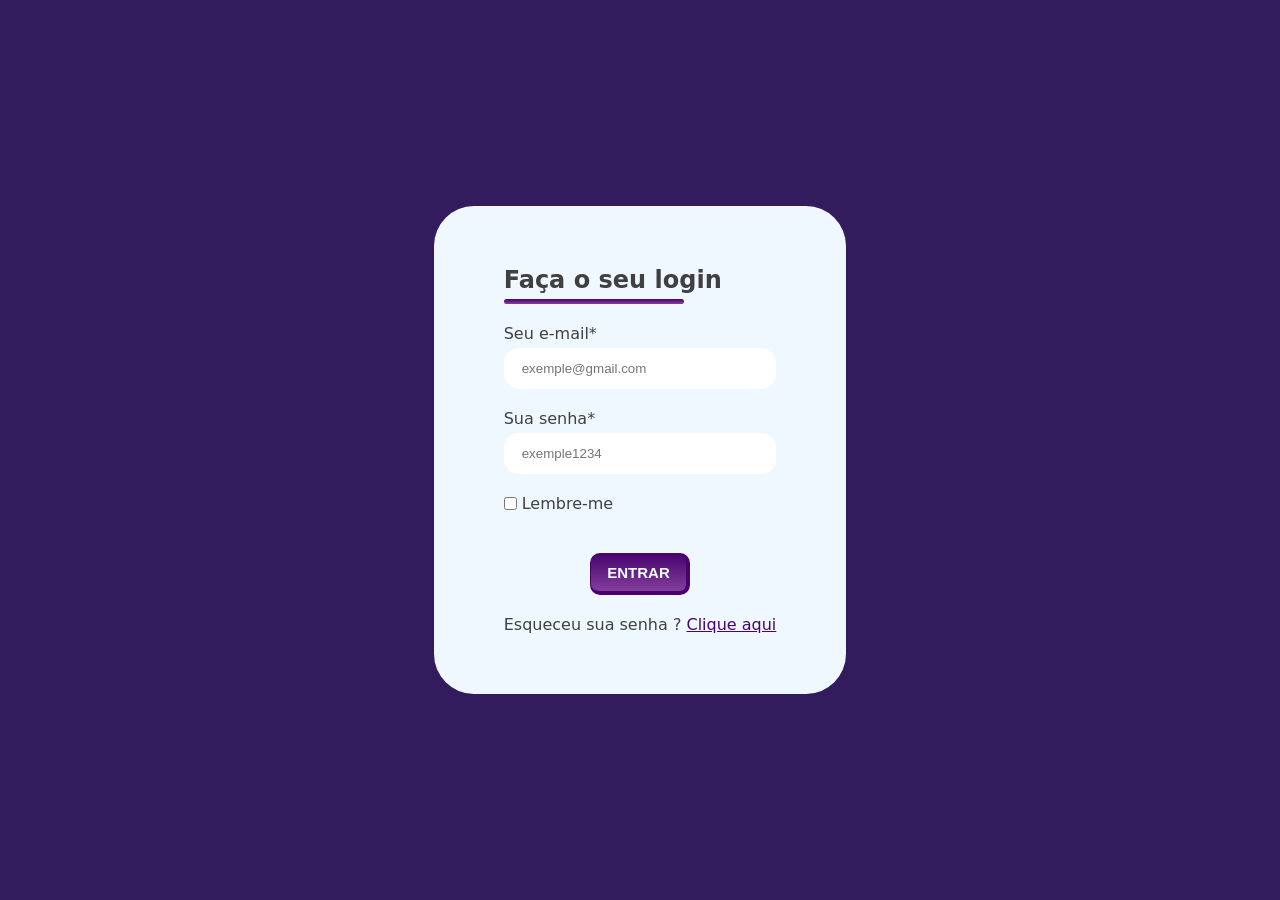
==== sistema de login/index.html @ e60f4fbf "Add files via upload" ====
<!DOCTYPE html>
<html lang="pt-br">
<head>
    <meta charset="UTF-8">
    <meta name="viewport" content="width=device-width, initial-scale=1.0">
    <link rel="stylesheet" href="style.css">
    <title>Página de login</title>
</head>
<body>

    <form id="formulario">
        <div class="titulo">
            <h1>Faça o seu login</h1>
            <div class="barra-horizontal">
        </div>
        </div>


        <div class="campo-input">
            <label for="email" >Seu e-mail* </label>
            <input type="email" id="email" placeholder="exemple@gmail.com" >

        </div>

        <div class="campo-input">
            <label for="password" >Sua senha* </label>
            <input type="password" id="senha" placeholder="exemple1234" >
        </div>
        <div class="lembrar-me">
            <input class="checkbox" type="checkbox">
            <p>Lembre-me </p>
        </div>
        <div id="mensagem"></div>
        <div id="notificacoes"></div>
            <button class="button" type="submit">Entrar</button>


        <div class="esqueceu-senha">
            <p>Esqueceu sua senha ? <a href="recuperar_senha.html">Clique aqui</a></p>
        </div>
        
    </form>

</body>
<script src="tela_login.js">
    
</script>

</html>
---- sistema de login/style.css ----
*{

    margin: 0;
    padding: 0;
    box-sizing: border-box;
}

body{

    font-family: system-ui, -apple-system, BlinkMacSystemFont, 'Segoe UI', Roboto, Oxygen, Ubuntu, Cantarell, 'Open Sans', 'Helvetica Neue', sans-serif;
    color: #404040;
    display: flex;
    align-items: center;
    justify-content: center;
    background-color: blueviolet;
    height: 100vh;
    background-image: url(img/fundo\ roxo.png);
    background-size: cover;
    background-position: 50%;
    padding: 20px;
}

form{

    display: flex;
    flex-direction: column;
    gap: 20px;
    padding: 60px 70px 60px 70px;
    background-color: aliceblue;
    border-radius: 40px;
}
.titulo{
    display: flex;
    flex-direction: column;
    gap: 5px;
}

.barra-horizontal{
    height: 5px;
    width: 180px;
    border-radius: 5px;
    background-image: linear-gradient(#48036E, #843E9C);
}

.campo-input{
    display: flex;
    flex-direction: column;
    gap: 5px;
}
.checkbox{
    cursor: pointer;
}
.lembrar-me{
    display: flex;
    gap: 5px;

   

}

a{
    color: #48036E;

}

.subtitulo{
    display: flex;
    justify-content: center;
}

button{
    align-self: center;
    width: 100px;
    padding: 10px;
    border-radius: 10px;

    background-image: linear-gradient(#48036E, #843E9C);
    border: solid 1px #48036E;
    border-right-width: 4px;
    border-bottom-width: 4px;
    font-size: 15px;
    color: azure;
    font-weight: 700;
    text-transform: uppercase;
    cursor: pointer;

}
button:focus{
    outline: none;
}
button:active{
    transform: scale(0.98);
}
input{
    padding: 13px 18px;
    border-radius: 15px;
    border: none;
    background-color: white;

}

h1{
    font-size: 24px;


}

.esqueceu-senha{
    text-align: center;
}
#mensagem{
    display: none;
    padding: 15px;
    margin-top: 15px;
    border-radius: 8px;
    font-weight: bold;
}

.erro{
    display: flex !important;
    margin: 0px !important;
    background-color: transparent;
    color: red;
    border: none;
    outline: none;
    padding: 5px !important;
}
.sucesso{
    display: block !important;
    background-color: #d4edda;
    color: #155724;
    border: 1px solid #28a745;
}
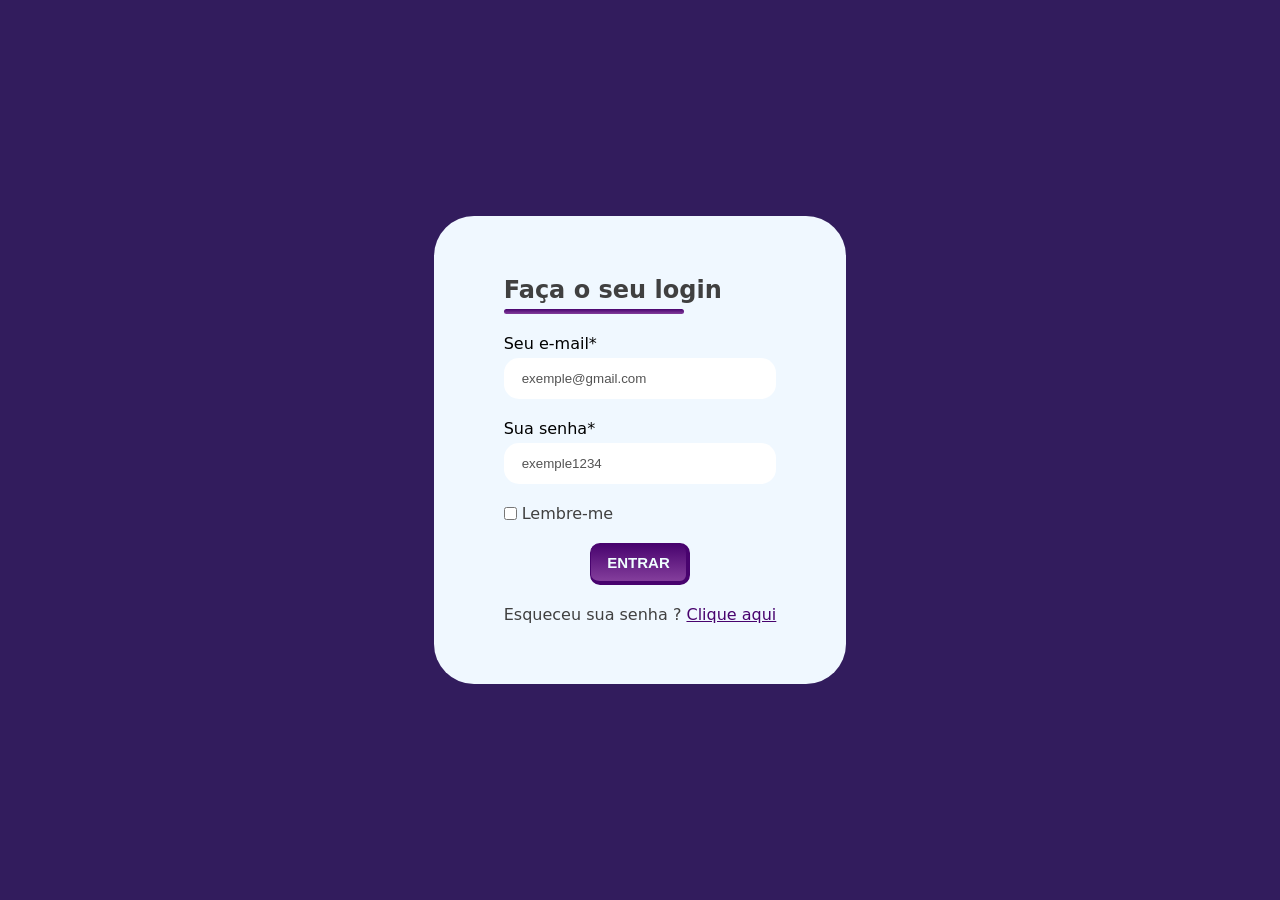
==== commit bd712a02: "atualização 0.01" ====
--- a/sistema de login/index.html
+++ b/sistema de login/index.html
@@ -8,7 +8,7 @@
 </head>
 <body>
 
-    <form id="formulario">
+    <form id="formulario" novalidate>
         <div class="titulo">
             <h1>Faça o seu login</h1>
             <div class="barra-horizontal">
@@ -18,7 +18,7 @@
 
         <div class="campo-input">
             <label for="email" >Seu e-mail* </label>
-            <input type="email" id="email" placeholder="exemple@gmail.com" >
+            <input type="text" id="email" placeholder="exemple@gmail.com" >
 
         </div>
 
@@ -31,8 +31,7 @@
             <p>Lembre-me </p>
         </div>
         <div id="mensagem"></div>
-        <div id="notificacoes"></div>
-            <button class="button" type="submit">Entrar</button>
+        <button class="button" onclick="validarSenha()" type="submit">Entrar</button>
 
 
         <div class="esqueceu-senha">
--- a/sistema de login/style.css
+++ b/sistema de login/style.css
@@ -19,7 +19,9 @@
     background-position: 50%;
     padding: 20px;
 }
-
+label{
+    color: black;
+}
 form{
 
     display: flex;
@@ -47,8 +49,14 @@
     flex-direction: column;
     gap: 5px;
 }
+.checkbox:active{
+    transform: scale(0.70);
+    transition: background-color 0.1s ease, transform 0.3s ease;
+
+}
 .checkbox{
     cursor: pointer;
+
 }
 .lembrar-me{
     display: flex;
@@ -99,6 +107,14 @@
 
 }
 
+
+input:active{
+    transform: scale(0.94);
+    background-color: #919191;
+    transition: background-color 0.4s ease, transform 0.3s ease;
+    cursor: pointer;
+}
+
 h1{
     font-size: 24px;
 
@@ -131,3 +147,15 @@
     color: #155724;
     border: 1px solid #28a745;
 }
+
+input::placeholder {
+    color: #535353 !important;
+
+}
+
+input.erro::placeholder {
+
+    color: red !important;
+
+
+}
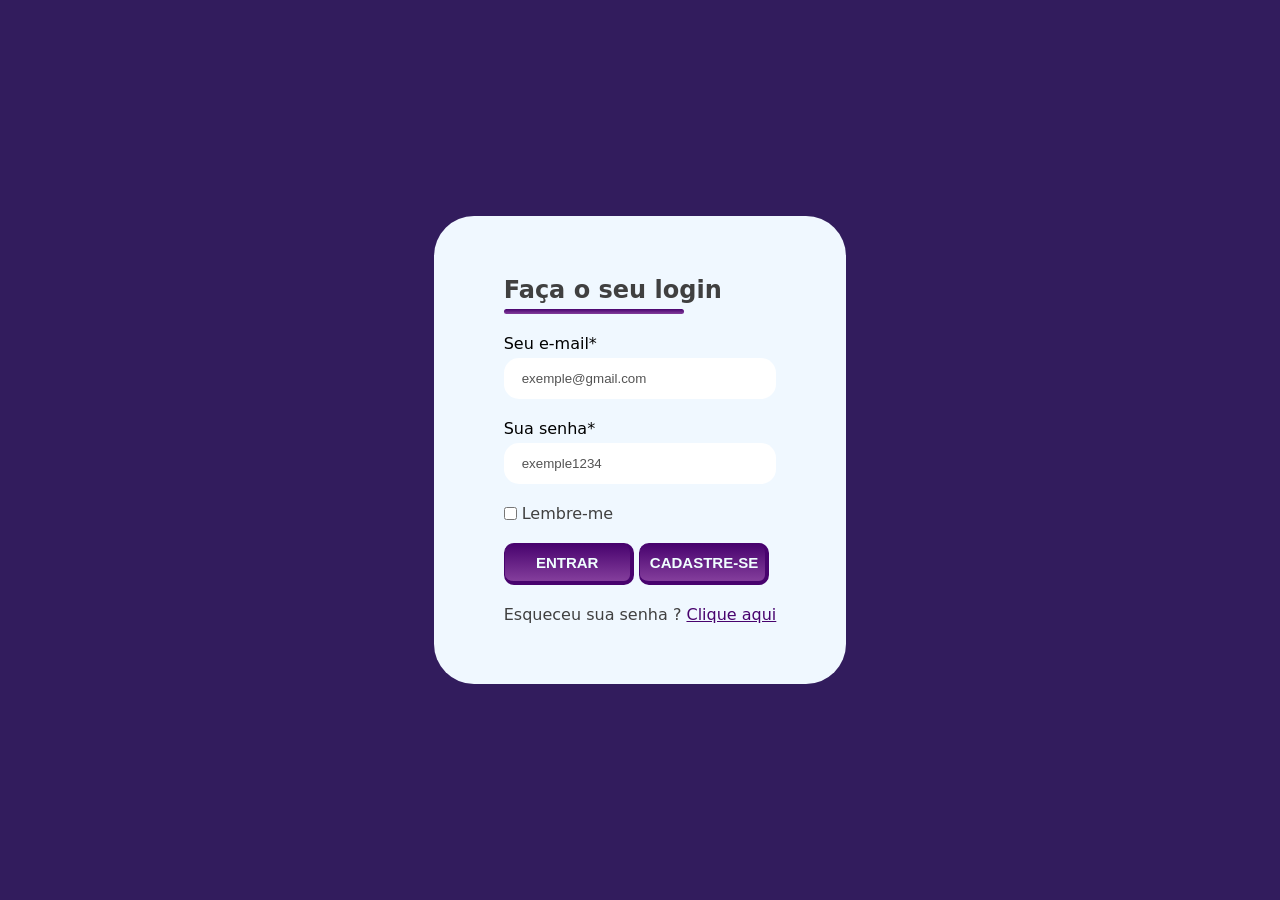
==== commit eaddb00d: "version 0.05" ====
--- a/sistema de login/index.html
+++ b/sistema de login/index.html
@@ -1,48 +1,53 @@
-<!DOCTYPE html>
-<html lang="pt-br">
-<head>
-    <meta charset="UTF-8">
-    <meta name="viewport" content="width=device-width, initial-scale=1.0">
-    <link rel="stylesheet" href="style.css">
-    <title>Página de login</title>
-</head>
-<body>
-
-    <form id="formulario" novalidate>
-        <div class="titulo">
-            <h1>Faça o seu login</h1>
-            <div class="barra-horizontal">
-        </div>
-        </div>
-
-
-        <div class="campo-input">
-            <label for="email" >Seu e-mail* </label>
-            <input type="text" id="email" placeholder="exemple@gmail.com" >
-
-        </div>
-
-        <div class="campo-input">
-            <label for="password" >Sua senha* </label>
-            <input type="password" id="senha" placeholder="exemple1234" >
-        </div>
-        <div class="lembrar-me">
-            <input class="checkbox" type="checkbox">
-            <p>Lembre-me </p>
-        </div>
-        <div id="mensagem"></div>
-        <button class="button" onclick="validarSenha()" type="submit">Entrar</button>
-
-
-        <div class="esqueceu-senha">
-            <p>Esqueceu sua senha ? <a href="recuperar_senha.html">Clique aqui</a></p>
-        </div>
-        
-    </form>
-
-</body>
-<script src="tela_login.js">
-    
-</script>
-
+<!DOCTYPE html>
+<html lang="pt-br">
+<head>
+    <meta charset="UTF-8">
+    <meta name="viewport" content="width=device-width, initial-scale=1.0">
+    <link rel="stylesheet" href="style.css">
+    <title>Página de login</title>
+</head>
+<body>
+
+    <form id="formulario" novalidate>
+        <div class="titulo">
+            <h1>Faça o seu login</h1>
+            <div class="barra-horizontal">
+        </div>
+        </div>
+
+
+        <div class="campo-input">
+            <label for="email" >Seu e-mail* </label>
+            <input type="text" id="email" placeholder="exemple@gmail.com" >
+            <p id="mensagem-email"></p>
+
+        </div>
+
+        <div class="campo-input">
+            <label for="password" >Sua senha* </label>
+            <input maxlength="10" type="password" id="senha" placeholder="exemple1234" >
+            <p id="mensagem-senha"></p>
+        </div>
+        <div class="lembrar-me">
+            <input class="checkbox" type="checkbox">
+            <p>Lembre-me </p>
+        </div>
+        <div id="mensagem"></div>
+        <div class="butao">
+        <button  type="submit">Entrar</button>
+        <button  onclick="window.location.href='cadastrar_usuario.html'" type="button" >cadastre-se</button>
+        </div>
+    
+        <div class="esqueceu-senha">
+            <p>Esqueceu sua senha ? <a href="/sistema de login/recuperar_senha.html">Clique aqui</a></p>
+        </div>
+
+        
+    </form>
+
+</body>
+<script src="tela_login.js">
+    
+</script>
+
 </html>
--- a/sistema de login/style.css
+++ b/sistema de login/style.css
@@ -1,161 +1,177 @@
-*{
-
-    margin: 0;
-    padding: 0;
-    box-sizing: border-box;
-}
-
-body{
-
-    font-family: system-ui, -apple-system, BlinkMacSystemFont, 'Segoe UI', Roboto, Oxygen, Ubuntu, Cantarell, 'Open Sans', 'Helvetica Neue', sans-serif;
-    color: #404040;
-    display: flex;
-    align-items: center;
-    justify-content: center;
-    background-color: blueviolet;
-    height: 100vh;
-    background-image: url(img/fundo\ roxo.png);
-    background-size: cover;
-    background-position: 50%;
-    padding: 20px;
-}
-label{
-    color: black;
-}
-form{
-
-    display: flex;
-    flex-direction: column;
-    gap: 20px;
-    padding: 60px 70px 60px 70px;
-    background-color: aliceblue;
-    border-radius: 40px;
-}
-.titulo{
-    display: flex;
-    flex-direction: column;
-    gap: 5px;
-}
-
-.barra-horizontal{
-    height: 5px;
-    width: 180px;
-    border-radius: 5px;
-    background-image: linear-gradient(#48036E, #843E9C);
-}
-
-.campo-input{
-    display: flex;
-    flex-direction: column;
-    gap: 5px;
-}
-.checkbox:active{
-    transform: scale(0.70);
-    transition: background-color 0.1s ease, transform 0.3s ease;
-
-}
-.checkbox{
-    cursor: pointer;
-
-}
-.lembrar-me{
-    display: flex;
-    gap: 5px;
-
-   
-
-}
-
-a{
-    color: #48036E;
-
-}
-
-.subtitulo{
-    display: flex;
-    justify-content: center;
-}
-
-button{
-    align-self: center;
-    width: 100px;
-    padding: 10px;
-    border-radius: 10px;
-
-    background-image: linear-gradient(#48036E, #843E9C);
-    border: solid 1px #48036E;
-    border-right-width: 4px;
-    border-bottom-width: 4px;
-    font-size: 15px;
-    color: azure;
-    font-weight: 700;
-    text-transform: uppercase;
-    cursor: pointer;
-
-}
-button:focus{
-    outline: none;
-}
-button:active{
-    transform: scale(0.98);
-}
-input{
-    padding: 13px 18px;
-    border-radius: 15px;
-    border: none;
-    background-color: white;
-
-}
-
-
-input:active{
-    transform: scale(0.94);
-    background-color: #919191;
-    transition: background-color 0.4s ease, transform 0.3s ease;
-    cursor: pointer;
-}
-
-h1{
-    font-size: 24px;
-
-
-}
-
-.esqueceu-senha{
-    text-align: center;
-}
-#mensagem{
-    display: none;
-    padding: 15px;
-    margin-top: 15px;
-    border-radius: 8px;
-    font-weight: bold;
-}
-
-.erro{
-    display: flex !important;
-    margin: 0px !important;
-    background-color: transparent;
-    color: red;
-    border: none;
-    outline: none;
-    padding: 5px !important;
-}
-.sucesso{
-    display: block !important;
-    background-color: #d4edda;
-    color: #155724;
-    border: 1px solid #28a745;
-}
-
-input::placeholder {
-    color: #535353 !important;
-
-}
-
-input.erro::placeholder {
-
-    color: red !important;
-
-
-}
+*{
+
+    margin: 0;
+    padding: 0;
+    box-sizing: border-box;
+}
+
+body{
+
+    font-family: system-ui, -apple-system, BlinkMacSystemFont, 'Segoe UI', Roboto, Oxygen, Ubuntu, Cantarell, 'Open Sans', 'Helvetica Neue', sans-serif;
+    color: #404040;
+    display: flex;
+    align-items: center;
+    justify-content: center;
+    background-color: blueviolet;
+    height: 100vh;
+    background-image: url(img/fundo\ roxo.png);
+    background-size: cover;
+    background-position: 50%;
+    padding: 20px;
+}
+label{
+    color: black;
+}
+form{
+
+    display: flex;
+    flex-direction: column;
+    gap: 20px;
+    padding: 60px 70px 60px 70px;
+    background-color: aliceblue;
+    border-radius: 40px;
+}
+.titulo{
+    display: flex;
+    flex-direction: column;
+    gap: 5px;
+}
+
+.barra-horizontal{
+    height: 5px;
+    width: 180px;
+    border-radius: 5px;
+    background-image: linear-gradient(#48036E, #843E9C);
+}
+
+.campo-input{
+    display: flex;
+    flex-direction: column;
+    gap: 5px;
+}
+.checkbox:active{
+    transform: scale(0.70);
+    transition: background-color 0.1s ease, transform 0.3s ease;
+
+}
+.checkbox{
+    cursor: pointer;
+
+}
+.lembrar-me{
+    display: flex;
+    gap: 5px;
+
+   
+
+}
+
+a{
+    color: #48036E;
+
+}
+
+.subtitulo{
+    display: flex;
+    justify-content: center;
+}
+
+button{
+
+    white-space: nowrap;
+
+    width: 130px;
+    padding: 10px;
+    border-radius: 10px;
+
+    background-image: linear-gradient(#48036E, #843E9C);
+    border: solid 1px #48036E;
+    border-right-width: 4px;
+    border-bottom-width: 4px;
+    font-size: 15px;
+    color: azure;
+    font-weight: 700;
+    text-transform: uppercase;
+    cursor: pointer;
+
+}
+button:focus{
+    outline: none;
+}
+button:active{
+    transform: scale(0.98);
+}
+input{
+    padding: 13px 18px;
+    border-radius: 15px;
+    border: none;
+    background-color: white;
+
+}
+
+
+input:active{
+    transform: scale(0.94);
+    background-color: #919191;
+    transition: background-color 0.4s ease, transform 0.3s ease;
+    cursor: pointer;
+}
+
+h1{
+    font-size: 24px;
+
+
+}
+
+.esqueceu-senha{
+    text-align: center;
+}
+#mensagem{
+    display: none;
+    padding: 15px;
+    margin-top: 15px;
+    border-radius: 8px;
+    font-weight: bold;
+}
+#mensagem-email{
+    display: none;
+    padding: 15px;
+    margin-top: 15px;
+    border-radius: 8px;
+    font-weight: bold;
+}
+#mensagem-senha{
+    display: none;
+    padding: 15px;
+    margin-top: 15px;
+    border-radius: 8px;
+    font-weight: bold;
+}
+
+.erro{
+    display: flex !important;
+    margin: 0px !important;
+    background-color: transparent;
+    color: red;
+    border: none;
+    outline: none;
+    padding: 0px !important;
+}
+.sucesso{
+    display: block !important;
+    background-color: #d4edda;
+    color: #155724;
+    border: 1px solid #28a745;
+}
+
+input::placeholder {
+    color: #535353 !important;
+
+}
+
+input.erro::placeholder {
+
+    color: red !important;
+
+
+}
